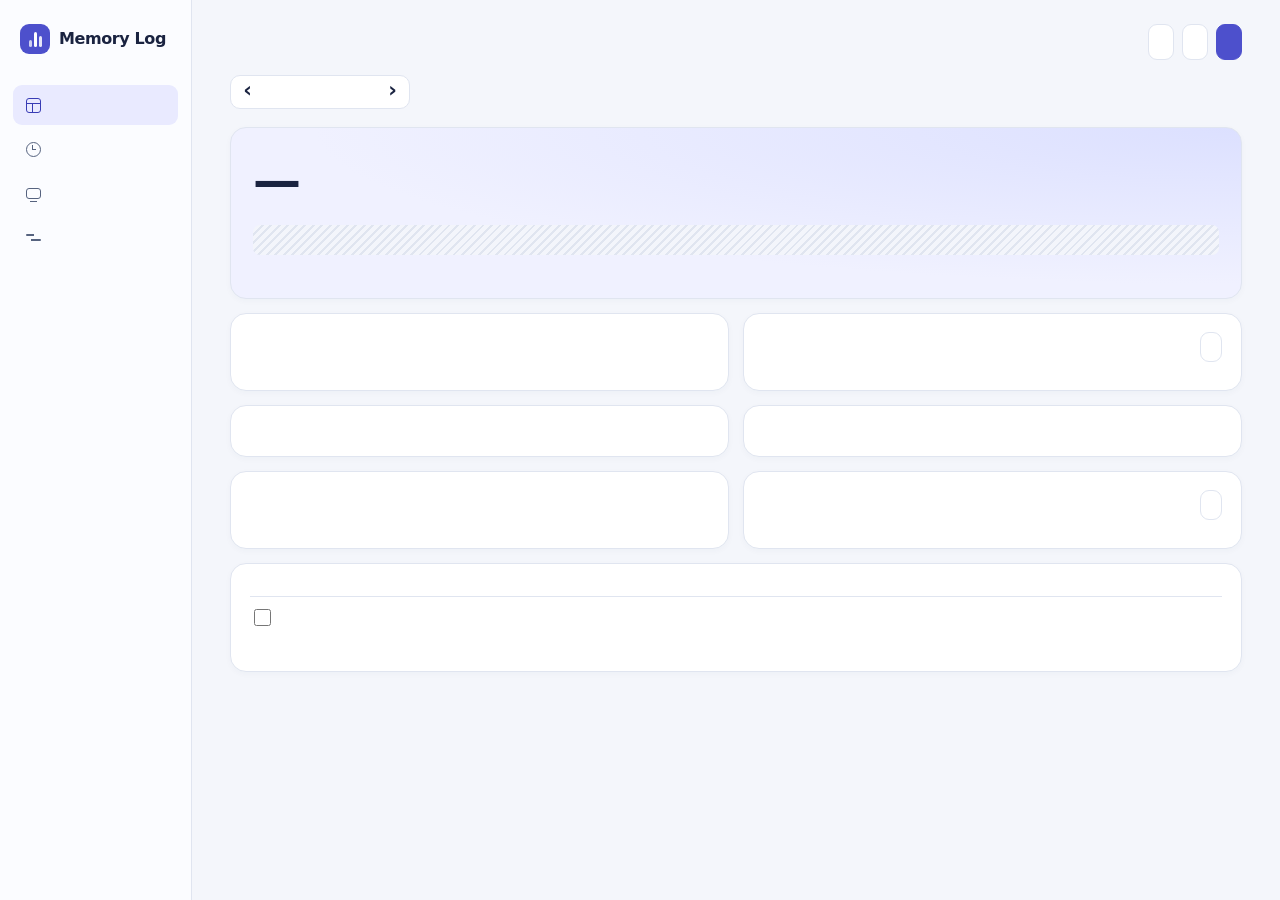
==== ui/index.html @ d72dd3ad "Add recording controls, category rules and weekly comparison" ====
<!doctype html>
<html lang="ru">
<head>
  <meta charset="utf-8">
  <meta name="viewport" content="width=device-width, initial-scale=1">
  <title>Memory Log</title>
  <script src="theme.js"></script>
  <link rel="stylesheet" href="style.css">
</head>
<body>
  <div class="app-shell">
    <aside class="sidebar">
      <div class="brand"><span class="brand-mark" aria-hidden="true"><i></i><i></i><i></i></span>Memory Log</div>
      <nav class="views" data-i18n-label="view.label">
        <button type="button" data-view="day" aria-controls="dayView" aria-current="page">
          <span class="nav-icon icon-day" aria-hidden="true"></span><span data-i18n="view.day"></span>
        </button>
        <button type="button" data-view="history" aria-controls="historyView">
          <span class="nav-icon icon-history" aria-hidden="true"></span><span data-i18n="view.history"></span>
        </button>
        <button type="button" data-view="system" aria-controls="systemView">
          <span class="nav-icon icon-system" aria-hidden="true"></span><span data-i18n="view.system"></span>
        </button>
        <button type="button" data-view="settings" aria-controls="settingsView">
          <span class="nav-icon icon-settings" aria-hidden="true"></span><span data-i18n="view.settings"></span>
        </button>
      </nav>
    </aside>

    <main>
      <header class="page-header">
        <h1 id="pageTitle" tabindex="-1" data-i18n="view.day"></h1>
        <div class="actions">
          <span id="status" class="status" role="status"></span>
          <button id="themeToggle" type="button" data-i18n="theme.toggle"></button>
          <button id="pause" data-i18n="btn.pause"></button>
          <button id="mark" class="primary" data-i18n="btn.mark"></button>
        </div>
      </header>
      <div id="dateNav" class="date-nav">
        <button id="prev" type="button" data-i18n-label="nav.prev">‹</button>
        <button id="date" class="date-picker" type="button" aria-haspopup="dialog" data-i18n-title="calendar.title" data-i18n="nav.today"></button>
        <button id="next" type="button" data-i18n-label="nav.next">›</button>
      </div>
      <div id="errorBox" class="error" role="alert" hidden></div>

      <div id="dayView" class="view" aria-labelledby="pageTitle">
        <section class="hero" aria-labelledby="dayTrackTitle">
          <h2 id="dayTrackTitle" data-i18n="track.title"></h2>
          <div class="activity-total">
            <div class="big" id="total">—</div>
            <div class="muted" data-i18n="hero.caption"></div>
          </div>
          <div class="muted" id="rhythm"></div>
          <div id="dayTrack" class="day-track" role="group" aria-labelledby="dayTrackTitle">
            <div id="trackSegments" class="track-segments"></div>
            <div id="trackBookmarks" class="track-bookmarks"></div>
          </div>
          <div id="trackHours" class="track-hours" aria-hidden="true"></div>
          <div id="trackLegend" class="track-legend"></div>
          <div id="trackSelection" class="range-filter track-selection" hidden>
            <span id="trackSelectionLabel"></span>
            <button id="openTrackWindow" type="button" data-i18n="search.open_window"></button>
          </div>
        </section>

        <div class="overview-grid">
          <section>
            <h2 data-i18n="sec.activity"></h2>
            <div id="categories" class="bars"></div>
          </section>
          <section>
            <div class="card-heading">
              <h2 data-i18n="sec.week"></h2>
              <button id="openComparison" class="small" type="button" data-i18n="compare.open"></button>
            </div>
            <div id="week"></div>
          </section>
          <section>
            <h2 data-i18n="sec.apps"></h2>
            <div id="apps" class="bars"></div>
          </section>
          <section>
            <h2 data-i18n="sec.focus"></h2>
            <div id="focus"></div>
          </section>
          <section>
            <h2 data-i18n="sec.sites"></h2>
            <div id="sites" class="bars"></div>
            <div class="muted small-text" data-i18n="sites.note"></div>
          </section>
          <section>
            <div class="card-heading">
              <h2 data-i18n="sec.goals"></h2>
              <button id="addGoal" class="small" data-i18n="goal.add"></button>
            </div>
            <div id="goals"></div>
          </section>
        </div>
        <section>
          <h2 id="comparisonTitle" tabindex="-1" data-i18n="compare.title"></h2>
          <form id="workHours" class="setting-row compare-hours">
            <label><input id="workOnly" type="checkbox"> <span data-i18n="compare.work_only"></span></label>
            <div id="workTimes" class="setting-actions" hidden>
              <input id="workStart" type="time" value="09:00" data-i18n-label="compare.work_start" required>
              <input id="workEnd" type="time" value="18:00" data-i18n-label="compare.work_end" required>
              <button type="submit" data-i18n="common.save"></button>
            </div>
          </form>
          <p class="muted small-text" data-i18n="compare.note"></p>
          <div id="comparison"></div>
        </section>
      </div>

      <div id="historyView" class="view" aria-labelledby="pageTitle" hidden>
        <section class="history-panel">
          <div class="history-header">
            <div class="tabs" role="group" data-i18n-label="hist.title">
              <button class="tab active" data-tab="windows" aria-pressed="true" data-i18n="hist.tab.windows"></button>
              <button class="tab" data-tab="clips" aria-pressed="false" data-i18n="hist.tab.clips"></button>
              <button class="tab" data-tab="bookmarks" aria-pressed="false" data-i18n="sec.bookmarks"></button>
              <button class="tab" data-tab="downloads" aria-pressed="false" data-i18n="sec.downloads"></button>
              <button class="tab" data-tab="all" aria-pressed="false" data-i18n="hist.tab.all"></button>
            </div>
            <button id="export" class="small" data-i18n="tools.export"></button>
          </div>
          <div id="exportMsg" class="muted" role="status"></div>
          <div id="historyFilter">
            <div id="historyRange" class="range-filter" hidden>
              <span id="rangeLabel"></span>
              <button id="clearRange" type="button" data-i18n="track.clear"></button>
            </div>
            <div class="history-controls">
              <input id="q" type="search" autocomplete="off" data-i18n-label="hist.search">
              <select id="windowOrder" data-i18n-label="hist.view" hidden>
                <option value="grouped" data-i18n="hist.view.grouped"></option>
                <option value="time" data-i18n="hist.view.time"></option>
              </select>
            </div>
            <div class="note-row">
              <div id="tabNote" class="muted small-text"></div>
              <button id="clearClips" class="small" data-i18n="hist.clear" hidden></button>
            </div>
            <div id="list" class="timeline"></div>
          </div>
          <div id="bookmarks" class="timeline" hidden></div>
          <div id="downloads" class="timeline" hidden></div>
        </section>
      </div>

      <div id="systemView" class="view" aria-labelledby="pageTitle" hidden>
        <div class="system-grid">
          <section>
            <h2 data-i18n="sec.load"></h2>
            <div id="load" class="cards"></div>
          </section>
          <section>
            <h2 data-i18n="sec.health"></h2>
            <div id="health"></div>
          </section>
          <section class="wide">
            <h2 data-i18n="sec.net"></h2>
            <div id="net" class="cards"></div>
            <div id="hours" class="chart"></div>
            <div class="muted small-text" data-i18n="net.note"></div>
          </section>
          <section class="wide">
            <h2 data-i18n="sec.procs"></h2>
            <div id="procs"></div>
          </section>
        </div>
      </div>

      <div id="settingsView" class="view" aria-labelledby="pageTitle" hidden>
        <div id="toolMsg" class="settings-feedback muted" role="status"></div>
        <section class="settings-card" aria-labelledby="generalTitle">
          <h2 id="generalTitle" data-i18n="settings.general"></h2>
          <div class="setting-row">
            <label for="lang" data-i18n="lang.label"></label>
            <select id="lang"></select>
          </div>
          <div class="setting-row">
            <label for="themeMode" data-i18n="theme.toggle"></label>
            <select id="themeMode">
              <option value="system" data-i18n="theme.system"></option>
              <option value="light" data-i18n="theme.light"></option>
              <option value="dark" data-i18n="theme.dark"></option>
            </select>
          </div>
          <label class="setting-row">
            <span data-i18n="tools.autostart"></span>
            <input id="autostart" type="checkbox">
          </label>
        </section>
        <section class="settings-card" aria-labelledby="recordingTitle">
          <h2 id="recordingTitle" data-i18n="settings.recording"></h2>
          <form id="idleSettings" class="setting-row">
            <label for="idleMinutes" data-i18n="idle.label"></label>
            <div class="setting-actions">
              <input id="idleMinutes" type="number" min="1" max="60" step="1" required disabled>
              <button id="saveIdle" type="submit" disabled data-i18n="common.save"></button>
            </div>
          </form>
          <form id="recordingSettings">
            <fieldset id="recordingFields" disabled>
              <label class="setting-row">
                <span data-i18n="record.clipboard"></span>
                <input id="recordClipboard" type="checkbox">
              </label>
              <div class="setting-row">
                <label for="retentionDays" data-i18n="record.retention"></label>
                <input id="retentionDays" type="number" min="0" max="3650" required>
              </div>
              <div class="recording-exclusions">
                <label for="excludedApps" data-i18n="record.excluded"></label>
                <textarea id="excludedApps" rows="3" maxlength="4096" aria-describedby="excludedHint"></textarea>
                <div id="excludedHint" class="muted small-text" data-i18n="record.excluded_hint"></div>
              </div>
              <button type="submit" data-i18n="common.save"></button>
            </fieldset>
          </form>
        </section>
        <section class="settings-card" aria-labelledby="dataTitle">
          <h2 id="dataTitle" data-i18n="settings.data"></h2>
          <button id="forget" class="danger" data-i18n="tools.forget"></button>
          <form id="deletePeriod" class="setting-row delete-period">
            <label><span data-i18n="record.from"></span><input id="deleteFrom" type="date" required></label>
            <label><span data-i18n="record.through"></span><input id="deleteThrough" type="date" required></label>
            <button type="submit" class="danger" data-i18n="record.delete"></button>
          </form>
        </section>
        <section class="settings-card" aria-labelledby="categoryRulesTitle">
          <h2 id="categoryRulesTitle" data-i18n="category.rules"></h2>
          <div id="categoryRules"></div>
        </section>
      </div>
    </main>
  </div>

  <dialog id="calendarDlg" aria-labelledby="calendarTitle">
    <div class="card-heading">
      <h3 id="calendarTitle" data-i18n="calendar.title"></h3>
      <form method="dialog"><button type="submit" class="small" data-i18n="common.cancel"></button></form>
    </div>
    <div class="calendar-nav">
      <button id="calendarPrev" type="button" data-i18n-label="calendar.prev">‹</button>
      <strong id="calendarMonth" aria-live="polite"></strong>
      <button id="calendarNext" type="button" data-i18n-label="calendar.next">›</button>
    </div>
    <div id="calendarDays" class="calendar-days"></div>
    <p class="muted small-text" data-i18n="calendar.legend"></p>
  </dialog>

  <dialog id="categoryDlg" aria-labelledby="categoryTitle">
    <form method="dialog">
      <h3 id="categoryTitle" data-i18n="category.edit"></h3>
      <p id="categoryTarget" class="muted"></p>
      <label for="categoryValue" data-i18n="category.label"></label>
      <select id="categoryValue"></select>
      <label for="categoryScope" data-i18n="category.scope"></label>
      <select id="categoryScope">
        <option value="visit" data-i18n="category.visit"></option>
        <option value="window" data-i18n="category.window"></option>
        <option value="app" data-i18n="category.app"></option>
      </select>
      <div class="row">
        <button value="cancel" data-i18n="common.cancel"></button>
        <button value="ok" class="primary" data-i18n="common.save"></button>
      </div>
    </form>
  </dialog>

  <dialog id="noteDlg">
    <form method="dialog">
      <h3 data-i18n="note.title"></h3>
      <input id="noteText" type="text" data-i18n-placeholder="note.ph" autocomplete="off">
      <div class="row">
        <button value="cancel" data-i18n="common.cancel"></button>
        <button value="ok" class="primary" data-i18n="common.save"></button>
      </div>
    </form>
  </dialog>

  <dialog id="goalDlg">
    <form method="dialog">
      <h3 data-i18n="goaldlg.title"></h3>
      <select id="goalCat"></select>
      <input id="goalMin" type="number" min="0" step="5" data-i18n-placeholder="goaldlg.ph">
      <div class="row">
        <button value="cancel" data-i18n="common.cancel"></button>
        <button value="ok" class="primary" data-i18n="common.save"></button>
      </div>
    </form>
  </dialog>

  <script src="i18n.js"></script>
  <script src="controls.js"></script>
  <script src="app.js"></script>
</body>
</html>
---- ui/style.css ----
:root {
  color-scheme: light dark;
  --bg: light-dark(#f4f6fb, #111625);
  --sidebar: light-dark(#fbfcff, #161c2b);
  --card: light-dark(#fff, #1a2234);
  --surface: light-dark(#f3f5fb, #202a40);
  --text: light-dark(#1a2340, #eff2fb);
  --muted: light-dark(#56637f, #a7b3ce);
  --accent: light-dark(#4d50cc, #6669e4);
  --accent-text: light-dark(#383cb5, #c1c4ff);
  --accent-soft: light-dark(#e9eaff, #2e335d);
  --hero: light-dark(#f0f1ff, #232c4b);
  --hero-glow: light-dark(#dce0ff, #333e76);
  --line: light-dark(#e0e5f0, #303c56);
  --good: light-dark(#1d7e59, #76d9a9);
  --idle: light-dark(#945b16, #edbc72);
  --warn: light-dark(#b3384b, #ff9aa7);
  --shadow: 0 2px 6px light-dark(#24345e08, transparent);
}
:root[data-theme="light"] { color-scheme: light; }
:root[data-theme="dark"] { color-scheme: dark; }
* { box-sizing: border-box; }
[hidden] { display: none !important; }
body { margin: 0; background: var(--bg); color: var(--text); font: 14px/1.5 "Segoe UI Variable Text", "Segoe UI", system-ui, sans-serif; }
button, input, select { font: inherit; color: inherit; }
button, input:not([type="checkbox"]), select {
  border: 1px solid var(--line);
  background: var(--card);
  border-radius: 9px;
}
button { cursor: pointer; min-height: 36px; padding: 6px 12px; font-weight: 600; }
button:hover:not(:disabled) { border-color: var(--accent); }
button:disabled { opacity: .42; cursor: default; }
:focus-visible { outline: 2px solid var(--accent); outline-offset: 3px; }
button.small { min-height: 30px; padding: 4px 10px; font-size: 12px; }
button.primary { background: var(--accent); border-color: var(--accent); color: #fff; }
button.primary:hover:not(:disabled) { filter: brightness(1.09); }
button.danger { color: var(--warn); }
button.danger:hover:not(:disabled) { border-color: var(--warn); }
input:not([type="checkbox"]), select { min-height: 38px; padding: 7px 11px; }
input[type="checkbox"] { accent-color: var(--accent); inline-size: 17px; block-size: 17px; }
h1, h2, h3 { font-family: "Segoe UI Variable Display", "Segoe UI", system-ui, sans-serif; }
h1 { margin: 0; font-size: 31px; font-weight: 700; line-height: 1.15; letter-spacing: -.035em; }
h2 { margin: 0 0 14px; font-size: 16px; line-height: 1.3; letter-spacing: -.01em; }
h3 { margin: 0 0 10px; font-size: 16px; }
.muted { color: var(--muted); }
.small-text { font-size: 12px; }

.app-shell { display: grid; grid-template-columns: 192px minmax(0, 1fr); min-height: 100vh; }
.sidebar {
  position: sticky;
  top: 0;
  align-self: start;
  height: 100vh;
  padding: 24px 13px;
  border-inline-end: 1px solid var(--line);
  background: var(--sidebar);
}
.brand {
  display: flex;
  align-items: center;
  gap: 9px;
  padding-inline: 7px;
  font-size: 16px;
  font-weight: 750;
  letter-spacing: -.025em;
}
.brand-mark {
  display: flex;
  align-items: end;
  justify-content: center;
  gap: 2px;
  width: 30px;
  height: 30px;
  padding: 7px 5px;
  border-radius: 9px;
  background: var(--accent);
}
.brand-mark i { width: 3px; border-radius: 2px; background: #fff; }
.brand-mark i:nth-child(1) { height: 7px; opacity: .72; }
.brand-mark i:nth-child(2) { height: 15px; }
.brand-mark i:nth-child(3) { height: 11px; opacity: .86; }
.views { display: grid; gap: 4px; margin-top: 31px; }
.views button {
  background: transparent;
  border: 1px solid transparent;
  color: var(--muted);
  display: flex;
  align-items: center;
  gap: 10px;
  min-height: 40px;
  text-align: start;
}
.views button:hover:not(:disabled) { background: var(--surface); border-color: transparent; color: var(--text); }
.views button[aria-current="page"], .views button[aria-current="page"]:hover {
  background: var(--accent-soft);
  color: var(--accent-text);
}
.nav-icon { position: relative; flex: none; display: inline-block; width: 15px; height: 15px; }
.icon-day { border: 1.5px solid currentColor; border-radius: 3px; }
.icon-day::before, .icon-day::after { content: ""; position: absolute; background: currentColor; }
.icon-day::before { inset: 4px 0 auto; height: 1px; }
.icon-day::after { inset: 4px auto 0 5px; width: 1px; }
.icon-history { border: 1.5px solid currentColor; border-radius: 50%; }
.icon-history::after {
  content: "";
  position: absolute;
  inset: 2px auto auto 5px;
  width: 3px;
  height: 4px;
  border: solid currentColor;
  border-width: 0 0 1px 1px;
}
.icon-system { border: 1.5px solid currentColor; border-radius: 3px; height: 11px; align-self: center; }
.icon-system::after { content: ""; position: absolute; inset: auto 3px -4px; height: 1px; background: currentColor; }
.icon-settings::before, .icon-settings::after {
  content: "";
  position: absolute;
  inset-inline: 0;
  height: 2px;
  border-radius: 2px;
  background: currentColor;
}
.icon-settings::before { top: 4px; border-inline-end: 7px solid var(--sidebar); }
.icon-settings::after { bottom: 4px; border-inline-start: 5px solid var(--sidebar); }
.views button:hover .icon-settings::before, .views button:hover .icon-settings::after { border-color: var(--surface); }
.views button[aria-current="page"] .icon-settings::before,
.views button[aria-current="page"] .icon-settings::after { border-color: var(--accent-soft); }

main { width: min(100%, 1240px); margin-inline: auto; padding: 24px clamp(16px, 3vw, 38px) 32px; min-width: 0; }
.page-header { display: flex; justify-content: space-between; align-items: center; flex-wrap: wrap; gap: 12px; }
.actions { display: flex; align-items: center; flex-wrap: wrap; gap: 8px; }
.status {
  display: inline-flex;
  align-items: center;
  gap: 5px;
  color: var(--muted);
  margin-inline-end: 4px;
  font-size: 12px;
}
.status::before { content: ""; background: currentColor; inline-size: 6px; block-size: 6px; border-radius: 50%; }
.status:empty { display: none; }
.status.ok { color: var(--good); }
.status.inactive { color: var(--idle); }
.status.bad { color: var(--warn); }
.date-nav {
  display: inline-flex;
  align-items: center;
  min-height: 34px;
  margin-top: 15px;
  border: 1px solid var(--line);
  border-radius: 10px;
  background: var(--card);
  font-size: 13px;
  font-weight: 650;
  text-align: center;
}
.date-nav button { min-height: 31px; min-width: 33px; padding: 0 5px 3px; border-color: transparent; background: transparent; font-size: 21px; line-height: 1; }
.date-nav button:hover:not(:disabled) { border-color: transparent; background: var(--surface); }
.date-nav .date-picker { min-width: 112px; padding: 3px 8px; font-size: 13px; }
.error { margin-top: 15px; padding: 10px 14px; border: 1px solid currentColor; border-radius: 10px; color: var(--warn); overflow-wrap: anywhere; }

.view { display: grid; gap: 14px; margin-top: 18px; }
section {
  min-width: 0;
  padding: 18px 19px;
  border: 1px solid var(--line);
  border-radius: 16px;
  background: var(--card);
  box-shadow: var(--shadow);
}
.overview-grid, .system-grid { display: grid; grid-template-columns: repeat(2, minmax(0, 1fr)); gap: 14px; }
.wide { grid-column: 1 / -1; }
.card-heading { display: flex; align-items: center; justify-content: space-between; flex-wrap: wrap; gap: 8px; margin-bottom: 10px; }
.card-heading h2 { margin: 0; }
.hero {
  background: radial-gradient(ellipse at top right, var(--hero-glow), transparent 65%), var(--hero);
  display: grid;
  padding: 20px 22px 17px;
}
.hero h2 { margin-bottom: 6px; }
.activity-total { display: flex; align-items: baseline; flex-wrap: wrap; column-gap: 9px; }
.activity-total .big { font-size: clamp(30px, 4.8vw, 48px); font-weight: 730; line-height: 1.1; letter-spacing: -.055em; }
.activity-total .muted { font-size: 13px; }
#rhythm { margin-top: 6px; font-size: 12px; }
#rhythm:empty { display: none; }

.day-track { margin-top: 8px; display: flex; flex-direction: column-reverse; }
.track-segments, .track-bookmarks, .track-hours { position: relative; }
.track-segments {
  height: 30px;
  border-radius: 7px;
  background: repeating-linear-gradient(135deg, var(--line) 0 2px, var(--surface) 2px 6px);
}
.track-bookmarks { height: 19px; }
.track-bookmarks:empty { height: 10px; }
.track-bookmark, .track-segment { position: absolute; border: 0; padding: 0; min-height: 0; }
.track-bookmark {
  top: 0;
  width: 13px;
  height: 20px;
  background: transparent;
  color: var(--text);
  transform: translateX(-50%);
}
.track-bookmark::before {
  content: "";
  display: block;
  margin-inline: auto;
  width: 7px;
  height: 7px;
  background: currentColor;
  transform: rotate(45deg);
}
.track-segment { top: 0; height: 100%; min-inline-size: 2px; border-radius: 3px; background: var(--category); }
.track-segment:hover, .track-segment:focus-visible, .track-segment[aria-pressed="true"] { z-index: 1; outline: 2px solid var(--text); outline-offset: 2px; }
.track-segments.has-hit .track-segment[aria-pressed="true"]:not(:hover):not(:focus-visible) { outline: 0; }
.track-segments.has-hit::after {
  content: "";
  position: absolute;
  inset-block: -3px;
  inset-inline-start: var(--hit-start);
  inline-size: var(--hit-width);
  min-inline-size: 2px;
  border: 2px solid var(--text);
  border-radius: 3px;
  pointer-events: none;
  z-index: 1;
}
.track-bookmark:focus-visible, .track-bookmark:hover { color: var(--accent-text); z-index: 1; }
.track-hours { height: 21px; margin-top: 5px; color: var(--muted); font-size: 11px; font-variant-numeric: tabular-nums; }
.track-hours span { position: absolute; transform: translateX(-50%); }
.track-hours [data-edge="start"] { transform: none; }
.track-hours [data-edge="end"] { transform: translateX(-100%); }
.track-legend { display: flex; flex-wrap: wrap; gap: 5px 13px; color: var(--muted); font-size: 12px; }
.legend-item { display: inline-flex; align-items: center; gap: 5px; }
.legend-item::before {
  content: "";
  width: 9px;
  height: 9px;
  border-radius: 2px;
  background: var(--category, repeating-linear-gradient(135deg, var(--line) 0 2px, var(--surface) 2px 4px));
}
.legend-bookmark::before { background: var(--text); transform: scale(.8) rotate(45deg); }
[data-category="work"] { --category: #6574e1; }
[data-category="communication"] { --category: #1b9c91; }
[data-category="social"] { --category: #b45fac; }
[data-category="entertainment"] { --category: #c77227; }
[data-category="shopping"] { --category: #be5b77; }
[data-category="study"] { --category: #6a9b44; }
[data-category="games"] { --category: #885bd3; }
[data-category="other"] { --category: #758098; }

.bar { display: grid; grid-template-columns: minmax(0, 2fr) minmax(28px, 2fr) minmax(56px, auto); align-items: center; gap: 8px; margin: 8px 0; font-size: 13px; }
.bar > :last-child { text-align: end; font-variant-numeric: tabular-nums; }
.track { background: var(--surface); border-radius: 6px; height: 6px; overflow: hidden; }
.fill { background: var(--category, var(--accent)); height: 100%; border-radius: inherit; }
.fill.over { background: var(--warn); }
.week-chart { display: grid; grid-template-columns: repeat(7, minmax(0, 1fr)); gap: clamp(2px, .6vw, 8px); }
.week-chart .week-day {
  min-width: 0;
  padding: 5px 2px 3px;
  display: grid;
  justify-items: center;
  gap: 5px;
  border-color: transparent;
  background: transparent;
  color: var(--muted);
  font-size: 11px;
}
.week-chart .week-day:hover, .week-chart .week-day[aria-current="date"] { background: var(--accent-soft); color: var(--accent-text); }
.week-track {
  position: relative;
  align-self: end;
  width: min(64%, 25px);
  height: 71px;
  border-radius: 5px;
  background: var(--surface);
}
.week-fill { position: absolute; inset: auto 0 0; border-radius: inherit; background: var(--category, var(--accent)); }
.week-label { white-space: nowrap; }

.item { padding: 9px 0; border-top: 1px solid var(--line); overflow-wrap: anywhere; }
.item:first-child { border-top: 0; }
.cards { display: grid; grid-template-columns: repeat(auto-fit, minmax(min(100%, 142px), 1fr)); gap: 9px; }
.card { background: var(--surface); border: 1px solid var(--line); border-radius: 11px; padding: 10px 12px; }
.card .v { font-size: 23px; font-weight: 650; margin-block: 2px; }
.card .muted { font-size: 12px; }
.chart { display: flex; align-items: flex-end; gap: 3px; height: 80px; margin-top: 14px; }
.chart:empty { display: none; }
.col { flex: 1; background: var(--accent); border-radius: 3px 3px 0 0; min-height: 2px; opacity: .85; }

.history-header { display: flex; justify-content: space-between; align-items: center; flex-wrap: wrap; gap: 8px; padding-bottom: 12px; border-bottom: 1px solid var(--line); }
.tabs { display: flex; flex-wrap: wrap; gap: 3px; }
.tab { min-height: 31px; padding: 4px 9px; border-color: transparent; color: var(--muted); font-size: 13px; }
.tab.active { background: var(--accent-soft); color: var(--accent-text); }
#export { white-space: nowrap; }
#historyFilter { margin-top: 12px; }
.history-controls { display: flex; flex-wrap: wrap; align-items: center; gap: 8px; }
#q { flex: 1 1 220px; min-width: 0; max-width: 460px; }
#exportMsg, .settings-feedback { padding: 9px 0; overflow-wrap: anywhere; }
#exportMsg:empty, .settings-feedback:empty { display: none; }
#bookmarks, #downloads { margin-top: 10px; }
.range-filter { display: flex; align-items: center; flex-wrap: wrap; gap: 8px 12px; margin-bottom: 9px; }
.range-filter span { border-radius: 7px; background: var(--accent-soft); color: var(--accent-text); padding: 5px 9px; }
.range-filter button { min-height: 30px; padding: 4px 8px; font-size: 12px; }
.timeline { max-height: max(270px, calc(100vh - 300px)); overflow: auto; }
.hist { display: grid; grid-template-columns: minmax(104px, max-content) minmax(0, 1fr) auto; gap: 10px; align-items: baseline; padding-inline: 8px; }
.hist.selected { background: var(--accent-soft); border-radius: 7px; }
.hist[data-category] { border-inline-start: 3px solid var(--category); }
.hour-mark { padding: 8px; border-bottom: 1px solid var(--line); color: var(--muted); font-size: 12px; font-weight: 650; }
.break-row { padding: 5px 8px; background: var(--surface); color: var(--muted); font-size: 12px; }
.history-block summary { cursor: pointer; }
.history-block:not(:first-child) > summary { border-top: 1px solid var(--line); }
.history-block summary:hover { background: var(--surface); }
.history-block summary .tl-name::after {
  content: "";
  display: inline-block;
  margin-inline-start: .55em;
  width: .45em;
  height: .45em;
  border: solid currentColor;
  border-width: 0 1px 1px 0;
  transform: translateY(-.15em) rotate(45deg);
}
.history-block[open] summary .tl-name::after { transform: translateY(.02em) rotate(225deg); }
.block-titles { padding: 0 8px 8px 20px; color: var(--muted); font-size: 13px; overflow-wrap: anywhere; }
.detail { padding-block: 2px; }
.visit-totals { display: flex; align-items: baseline; justify-content: end; gap: 7px; white-space: nowrap; }
.visit-count { padding: 1px 5px; border-radius: 4px; background: var(--surface); color: var(--muted); font-size: 12px; }
.visit-list { list-style: none; margin: 0 8px 8px 20px; padding: 0 10px; border-inline-start: 1px solid var(--line); }
.visit { display: flex; align-items: baseline; justify-content: space-between; gap: 8px; padding-block: 3px; color: var(--muted); font-size: 12px; font-variant-numeric: tabular-nums; }
.visit-actions { display: flex; flex-wrap: wrap; justify-content: end; align-items: center; gap: 4px 8px; }
.track-selection { margin: 10px 0 0; }
.tl-time { color: var(--muted); font-variant-numeric: tabular-nums; overflow-wrap: anywhere; }
.hist .tl-name { white-space: pre-wrap; overflow-wrap: anywhere; }
.note-row { display: flex; justify-content: space-between; align-items: center; gap: 10px; margin: 8px 0; }
.btns { display: inline-flex; flex-wrap: wrap; gap: 4px; }

#settingsView { max-width: 690px; }
.setting-row { display: flex; align-items: center; justify-content: space-between; flex-wrap: wrap; gap: 8px; padding-block: 9px; border-top: 1px solid var(--line); }
.setting-actions { display: flex; align-items: center; gap: 6px; }
#idleMinutes { width: 70px; }
#retentionDays { width: 86px; }
fieldset { margin: 0; padding: 0; border: 0; min-width: 0; }
textarea { display: block; width: 100%; resize: vertical; color: inherit; font: inherit; background: var(--card); border: 1px solid var(--line); border-radius: 9px; padding: 8px 10px; }
.recording-exclusions { display: grid; gap: 5px; margin-bottom: 12px; }
.delete-period { margin-top: 12px; justify-content: start; align-items: end; }
.delete-period label { display: grid; gap: 4px; }
.compare-hours { justify-content: start; gap: 8px 16px; }
.compare-time { font-variant-numeric: tabular-nums; text-align: end; white-space: nowrap; }
.compare-delta { color: var(--muted); }
.compare-table { width: 100%; border-collapse: collapse; margin-bottom: 12px; font-size: 13px; }
.compare-table th, .compare-table td { padding: 6px 5px; border-bottom: 1px solid var(--line); }
.compare-table th { text-align: start; overflow-wrap: anywhere; }
.compare-table thead th:not(:first-child) { text-align: end; }
.comparison-dates { display: flex; flex-wrap: wrap; gap: 5px 16px; margin-bottom: 10px; }
.calendar-nav { display: flex; align-items: center; justify-content: space-between; margin: 12px 0 8px; }
.calendar-days { display: grid; grid-template-columns: repeat(7, minmax(0, 1fr)); gap: 4px; text-align: center; }
.calendar-days button { position: relative; padding: 4px 1px 9px; }
.calendar-days button[data-recorded]::after {
  content: ""; position: absolute; bottom: 4px; left: calc(50% - 2px); width: 4px; height: 4px; border-radius: 50%; background: var(--accent);
}
.calendar-days button[aria-pressed="true"] { background: var(--accent-soft); color: var(--accent-text); border-color: var(--accent); }
.calendar-days .weekday { color: var(--muted); font-size: 12px; }
#categoryTarget { overflow-wrap: anywhere; }
dialog { border: 1px solid var(--line); border-radius: 14px; background: var(--card); color: var(--text); width: min(420px, 90vw); padding: 18px; }
dialog::backdrop { background: #11162570; }
dialog input, dialog select { display: block; width: 100%; margin-block: 6px; }
.row { display: flex; justify-content: flex-end; gap: 8px; margin-top: 10px; }

@media (max-width: 820px) {
  .app-shell { grid-template-columns: 156px minmax(0, 1fr); }
  .sidebar { padding-inline: 8px; }
}
@media (max-width: 690px) {
  .app-shell { display: block; }
  .sidebar {
    z-index: 2;
    height: auto;
    padding: 9px 12px 8px;
    border-inline-end: 0;
    border-bottom: 1px solid var(--line);
  }
  .brand { padding-inline: 0; }
  .brand-mark { width: 25px; height: 25px; padding-bottom: 5px; border-radius: 7px; }
  .views { grid-template-columns: repeat(4, minmax(0, 1fr)); gap: 2px; margin-top: 7px; }
  .views button { justify-content: center; min-height: 34px; gap: 4px; padding: 5px 3px; text-align: center; font-size: 13px; }
  main { padding-top: 17px; }
  .page-header { column-gap: 8px; }
  h1 { font-size: 25px; }
}
@media (max-width: 540px) {
  .overview-grid, .system-grid { grid-template-columns: minmax(0, 1fr); gap: 10px; }
  .view { gap: 10px; }
  .actions { gap: 5px; }
  section { padding: 14px; }
  .hero { padding: 16px; }
  .hist { grid-template-columns: minmax(0, 1fr) auto; row-gap: 3px; }
  .hist .tl-time { grid-column: 1 / -1; font-size: 12px; }
}
@media (max-width: 430px) {
  .views .nav-icon { display: none; }
}
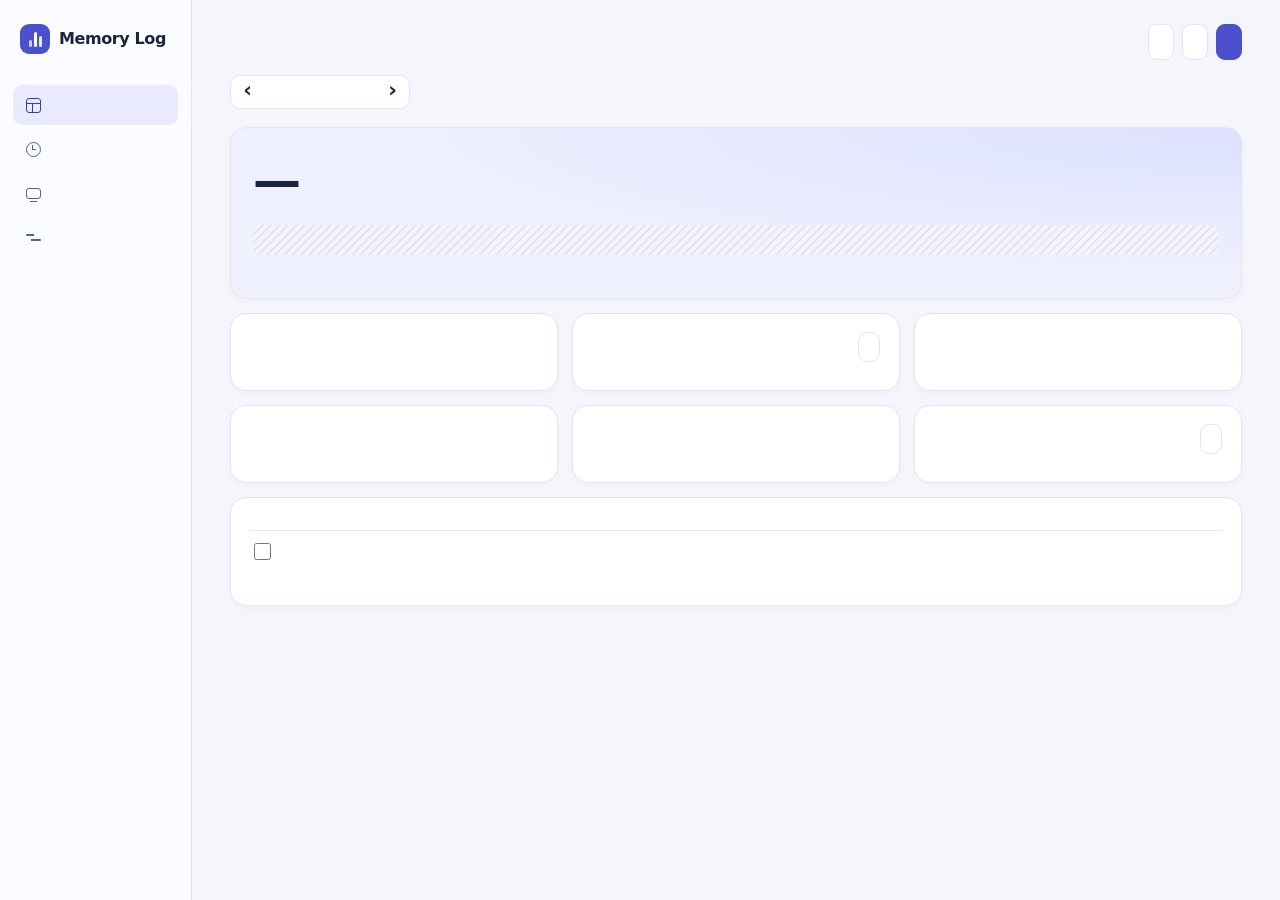
==== commit 07eedf17: "Add Windows system tools, heatmap, break reminder, and UI improvements" ====
--- a/ui/index.html
+++ b/ui/index.html
@@ -32,24 +32,38 @@
         <h1 id="pageTitle" tabindex="-1" data-i18n="view.day"></h1>
         <div class="actions">
           <span id="status" class="status" role="status"></span>
+          <button id="syncIndicator" class="small" type="button" data-i18n="sync.indicator" hidden></button>
+          <button id="updateIndicator" class="small" type="button" data-i18n="update.indicator" hidden></button>
           <button id="themeToggle" type="button" data-i18n="theme.toggle"></button>
           <button id="pause" data-i18n="btn.pause"></button>
           <button id="mark" class="primary" data-i18n="btn.mark"></button>
         </div>
       </header>
-      <div id="dateNav" class="date-nav">
-        <button id="prev" type="button" data-i18n-label="nav.prev">‹</button>
-        <button id="date" class="date-picker" type="button" aria-haspopup="dialog" data-i18n-title="calendar.title" data-i18n="nav.today"></button>
-        <button id="next" type="button" data-i18n-label="nav.next">›</button>
+      <div class="nav-row">
+        <div id="dateNav" class="date-nav">
+          <button id="prev" type="button" data-i18n-label="nav.prev">‹</button>
+          <button id="date" class="date-picker" type="button" aria-haspopup="dialog" data-i18n-title="calendar.title" data-i18n="nav.today"></button>
+          <button id="next" type="button" data-i18n-label="nav.next">›</button>
+        </div>
+        <select id="deviceScope" class="device-scope" data-i18n-label="sync.filter" hidden></select>
       </div>
       <div id="errorBox" class="error" role="alert" hidden></div>
+      <div id="breakReminder" class="break-reminder" role="status" hidden>
+        <span id="breakReminderText"></span>
+        <button id="dismissBreak" class="small" type="button" data-i18n="break.dismiss"></button>
+      </div>
 
       <div id="dayView" class="view" aria-labelledby="pageTitle">
+        <section id="allDevicesOverview" hidden aria-labelledby="allDevicesTitle">
+          <h2 id="allDevicesTitle" data-i18n="sync.all"></h2>
+          <div id="allDevicesRows"></div>
+        </section>
         <section class="hero" aria-labelledby="dayTrackTitle">
           <h2 id="dayTrackTitle" data-i18n="track.title"></h2>
           <div class="activity-total">
             <div class="big" id="total">—</div>
             <div class="muted" data-i18n="hero.caption"></div>
+            <div class="day-delta muted" id="dayDelta"></div>
           </div>
           <div class="muted" id="rhythm"></div>
           <div id="dayTrack" class="day-track" role="group" aria-labelledby="dayTrackTitle">
@@ -150,13 +164,18 @@
 
       <div id="systemView" class="view" aria-labelledby="pageTitle" hidden>
         <div class="system-grid">
+          <section class="wide" aria-labelledby="sysSpecsTitle">
+            <div class="card-heading">
+              <h2 id="sysSpecsTitle" data-i18n="system.specs"></h2>
+              <span id="sysLiveClock" class="muted small-text"></span>
+            </div>
+            <div id="sysSpecs" class="cards"></div>
+            <div id="sysDisks" class="bars sys-disks"></div>
+          </section>
           <section>
             <h2 data-i18n="sec.load"></h2>
             <div id="load" class="cards"></div>
-          </section>
-          <section>
-            <h2 data-i18n="sec.health"></h2>
-            <div id="health"></div>
+            <div id="loadHours" class="chart"></div>
           </section>
           <section class="wide">
             <h2 data-i18n="sec.net"></h2>
@@ -167,6 +186,54 @@
           <section class="wide">
             <h2 data-i18n="sec.procs"></h2>
             <div id="procs"></div>
+          </section>
+          <section class="wide" aria-labelledby="liveProcsTitle">
+            <div class="card-heading">
+              <h2 id="liveProcsTitle" data-i18n="system.live_procs"></h2>
+              <div class="live-proc-controls">
+                <input id="procSearch" type="search" autocomplete="off" data-i18n-label="system.proc_search">
+                <select id="procSort" data-i18n-label="system.proc_sort">
+                  <option value="cpu" data-i18n="system.sort_cpu"></option>
+                  <option value="mem" data-i18n="system.sort_mem"></option>
+                </select>
+                <button id="procRefresh" class="small" type="button" data-i18n="system.refresh"></button>
+              </div>
+            </div>
+            <div id="liveProcMsg" class="muted small-text"></div>
+            <div id="liveProcs" class="live-procs"></div>
+          </section>
+          <section>
+            <h2 data-i18n="sec.health"></h2>
+            <div id="health"></div>
+          </section>
+          <section class="wide" aria-labelledby="junkTitle">
+            <div class="card-heading">
+              <h2 id="junkTitle" data-i18n="system.junk_title"></h2>
+              <div class="live-proc-controls">
+                <button id="scanJunk" class="small" type="button" data-i18n="system.junk_scan"></button>
+                <button id="cleanJunk" class="small danger" type="button" data-i18n="system.junk_clean" hidden></button>
+              </div>
+            </div>
+            <div id="junkMsg" class="muted small-text"></div>
+            <div id="junkList"></div>
+          </section>
+          <section aria-labelledby="startupTitle">
+            <div class="card-heading">
+              <h2 id="startupTitle" data-i18n="system.startup_title"></h2>
+              <button id="refreshStartup" class="small" type="button" data-i18n="system.refresh"></button>
+            </div>
+            <div id="startupMsg" class="muted small-text"></div>
+            <div id="startupList" class="live-procs"></div>
+          </section>
+          <section aria-labelledby="portsTitle">
+            <div class="card-heading">
+              <h2 id="portsTitle" data-i18n="system.ports_title"></h2>
+              <div class="live-proc-controls">
+                <input id="portSearch" type="search" autocomplete="off" data-i18n-label="system.port_search">
+                <button id="refreshPorts" class="small" type="button" data-i18n="system.refresh"></button>
+              </div>
+            </div>
+            <div id="portsList" class="live-procs"></div>
           </section>
         </div>
       </div>
@@ -191,6 +258,15 @@
             <span data-i18n="tools.autostart"></span>
             <input id="autostart" type="checkbox">
           </label>
+          <div class="setting-row">
+            <label for="breakMinutes" data-i18n="break.label"></label>
+            <select id="breakMinutes">
+              <option value="0" data-i18n="break.off"></option>
+              <option value="45" data-i18n="break.45"></option>
+              <option value="60" data-i18n="break.60"></option>
+              <option value="90" data-i18n="break.90"></option>
+            </select>
+          </div>
         </section>
         <section class="settings-card" aria-labelledby="recordingTitle">
           <h2 id="recordingTitle" data-i18n="settings.recording"></h2>
@@ -232,6 +308,38 @@
         <section class="settings-card" aria-labelledby="categoryRulesTitle">
           <h2 id="categoryRulesTitle" data-i18n="category.rules"></h2>
           <div id="categoryRules"></div>
+        </section>
+        <section class="settings-card" aria-labelledby="syncTitle">
+          <h2 id="syncTitle" tabindex="-1" data-i18n="sync.title"></h2>
+          <div id="syncStatus" class="muted" role="status"></div>
+          <progress id="syncProgress" class="sync-progress" aria-labelledby="syncTitle" hidden></progress>
+          <form id="syncSettings">
+            <fieldset id="syncFields" disabled>
+              <div class="setting-row">
+                <label for="syncDeviceName" data-i18n="sync.device_name"></label>
+                <input id="syncDeviceName" type="text" maxlength="64" required>
+              </div>
+              <div id="syncConnectFields">
+                <label class="setting-row">
+                  <span data-i18n="sync.history"></span><input id="syncHistory" type="checkbox">
+                </label>
+                <p class="muted small-text" data-i18n="sync.consent"></p>
+              </div>
+              <div class="sync-actions">
+                <button id="syncConnect" type="submit" class="primary" data-i18n="sync.connect"></button>
+                <button id="syncRename" type="submit" data-i18n="common.save" hidden></button>
+                <button id="syncNow" type="button" data-i18n="sync.now" hidden></button>
+                <button id="syncDisconnect" type="button" data-i18n="sync.disconnect" hidden></button>
+              </div>
+            </fieldset>
+          </form>
+          <div id="syncDevices" class="sync-devices"></div>
+        </section>
+        <section id="updateSettings" class="settings-card" aria-labelledby="updateTitle" hidden>
+          <h2 id="updateTitle" tabindex="-1" data-i18n="update.title"></h2>
+          <p id="updateStatus" class="muted" role="status"></p>
+          <button id="updateCheck" type="button" data-i18n="update.check"></button>
+          <button id="updateInstall" type="button" class="primary" data-i18n="update.install" hidden></button>
         </section>
       </div>
     </main>
@@ -295,6 +403,8 @@
 
   <script src="i18n.js"></script>
   <script src="controls.js"></script>
+  <script src="sync.js"></script>
+  <script src="updater.js"></script>
   <script src="app.js"></script>
 </body>
 </html>
--- a/ui/style.css
+++ b/ui/style.css
@@ -127,9 +127,12 @@
 .views button[aria-current="page"] .icon-settings::before,
 .views button[aria-current="page"] .icon-settings::after { border-color: var(--accent-soft); }
 
-main { width: min(100%, 1240px); margin-inline: auto; padding: 24px clamp(16px, 3vw, 38px) 32px; min-width: 0; }
+main { width: min(100%, 1540px); margin-inline: auto; padding: 24px clamp(16px, 3vw, 38px) 32px; min-width: 0; }
 .page-header { display: flex; justify-content: space-between; align-items: center; flex-wrap: wrap; gap: 12px; }
 .actions { display: flex; align-items: center; flex-wrap: wrap; gap: 8px; }
+.actions button { white-space: nowrap; }
+#syncIndicator { display: inline-flex; align-items: center; gap: 6px; }
+#syncIndicator::before { content: ""; inline-size: 6px; block-size: 6px; border-radius: 50%; background: var(--good); }
 .status {
   display: inline-flex;
   align-items: center;
@@ -143,11 +146,13 @@
 .status.ok { color: var(--good); }
 .status.inactive { color: var(--idle); }
 .status.bad { color: var(--warn); }
+.nav-row { display: flex; align-items: center; flex-wrap: wrap; gap: 8px; margin-top: 15px; }
+.nav-row:not(:has(> :not([hidden]))) { display: none; }
 .date-nav {
   display: inline-flex;
   align-items: center;
   min-height: 34px;
-  margin-top: 15px;
+
   border: 1px solid var(--line);
   border-radius: 10px;
   background: var(--card);
@@ -158,7 +163,48 @@
 .date-nav button { min-height: 31px; min-width: 33px; padding: 0 5px 3px; border-color: transparent; background: transparent; font-size: 21px; line-height: 1; }
 .date-nav button:hover:not(:disabled) { border-color: transparent; background: var(--surface); }
 .date-nav .date-picker { min-width: 112px; padding: 3px 8px; font-size: 13px; }
+.device-scope { min-height: 34px; padding: 5px 11px; max-width: min(100%, 260px); font-size: 13px; }
+.device-overview { display: grid; grid-template-columns: minmax(0, 1fr) auto; align-items: center; gap: 6px 12px; }
+.device-overview .muted { font-size: 12px; }
+.sync-actions { display: flex; flex-wrap: wrap; gap: 8px; }
+.sync-progress { display: block; width: 100%; height: 8px; margin: 8px 0 12px; accent-color: var(--accent); }
+.sys-disks { margin-top: 14px; }
+.live-proc-controls { display: flex; flex-wrap: wrap; align-items: center; gap: 8px; }
+.live-proc-controls input { min-height: 32px; padding: 4px 10px; width: 190px; }
+.live-proc-controls select { min-height: 32px; padding: 4px 10px; }
+.live-proc { display: grid; grid-template-columns: minmax(0, 1fr) auto auto; align-items: center; gap: 10px; }
+.live-proc-name { overflow-wrap: anywhere; }
+.live-proc-stats { font-variant-numeric: tabular-nums; white-space: nowrap; }
+#liveProcMsg:empty { display: none; }
+#liveProcMsg { margin-bottom: 8px; }
+#junkMsg:empty, #startupMsg:empty { display: none; }
+#junkMsg, #startupMsg { margin-bottom: 8px; }
+.junk-row { display: flex; align-items: center; gap: 10px; cursor: pointer; }
+.startup-row { display: grid; grid-template-columns: minmax(0, 1fr) auto; align-items: center; gap: 10px; cursor: pointer; }
+.startup-cmd { overflow-wrap: anywhere; }
+.port-row { display: grid; grid-template-columns: auto minmax(0, 1fr) auto; align-items: center; gap: 10px; }
+.port-badge { font: 12px/1.4 Consolas, monospace; padding: 2px 6px; border-radius: 6px; background: var(--surface); }
+.sync-devices { margin-top: 10px; }
+.sync-device { display: grid; grid-template-columns: minmax(0, 1fr) auto; align-items: center; gap: 8px; }
+.device-id { display: block; font: 12px/1.5 Consolas, monospace; color: var(--muted); overflow-wrap: anywhere; }
 .error { margin-top: 15px; padding: 10px 14px; border: 1px solid currentColor; border-radius: 10px; color: var(--warn); overflow-wrap: anywhere; }
+.break-reminder {
+  display: flex;
+  align-items: center;
+  justify-content: space-between;
+  gap: 12px;
+  margin-top: 15px;
+  padding: 10px 14px;
+  border: 1px solid var(--accent);
+  border-radius: 10px;
+  background: var(--accent-soft);
+  color: var(--accent-text);
+  font-weight: 550;
+}
+.day-delta { font-size: 13px; margin-inline-start: auto; }
+.day-delta:empty { display: none; }
+.bar-link { cursor: pointer; border-radius: 7px; padding-inline: 5px; margin-inline: -5px; }
+.bar-link:hover { background: var(--surface); }
 
 .view { display: grid; gap: 14px; margin-top: 18px; }
 section {
@@ -305,6 +351,8 @@
 .range-filter span { border-radius: 7px; background: var(--accent-soft); color: var(--accent-text); padding: 5px 9px; }
 .range-filter button { min-height: 30px; padding: 4px 8px; font-size: 12px; }
 .timeline { max-height: max(270px, calc(100vh - 300px)); overflow: auto; }
+.live-procs { max-height: 250px; overflow: auto; }
+.startup-badge { font: 11px/1.3 Consolas, monospace; padding: 1px 5px; border-radius: 5px; background: var(--surface); color: var(--muted); margin-inline-start: 6px; }
 .hist { display: grid; grid-template-columns: minmax(104px, max-content) minmax(0, 1fr) auto; gap: 10px; align-items: baseline; padding-inline: 8px; }
 .hist.selected { background: var(--accent-soft); border-radius: 7px; }
 .hist[data-category] { border-inline-start: 3px solid var(--category); }
@@ -337,7 +385,9 @@
 .note-row { display: flex; justify-content: space-between; align-items: center; gap: 10px; margin: 8px 0; }
 .btns { display: inline-flex; flex-wrap: wrap; gap: 4px; }
 
-#settingsView { max-width: 690px; }
+#settingsView { display: block; columns: 2; column-gap: 14px; }
+#settingsView > .settings-feedback { column-span: all; }
+.settings-card { break-inside: avoid; margin-bottom: 14px; }
 .setting-row { display: flex; align-items: center; justify-content: space-between; flex-wrap: wrap; gap: 8px; padding-block: 9px; border-top: 1px solid var(--line); }
 .setting-actions { display: flex; align-items: center; gap: 6px; }
 #idleMinutes { width: 70px; }
@@ -361,6 +411,10 @@
 .calendar-days button[data-recorded]::after {
   content: ""; position: absolute; bottom: 4px; left: calc(50% - 2px); width: 4px; height: 4px; border-radius: 50%; background: var(--accent);
 }
+.calendar-days button[data-heat="1"] { background: color-mix(in srgb, var(--accent) 16%, var(--card)); }
+.calendar-days button[data-heat="2"] { background: color-mix(in srgb, var(--accent) 34%, var(--card)); }
+.calendar-days button[data-heat="3"] { background: color-mix(in srgb, var(--accent) 56%, var(--card)); color: #fff; }
+.calendar-days button[data-heat="4"] { background: var(--accent); color: #fff; }
 .calendar-days button[aria-pressed="true"] { background: var(--accent-soft); color: var(--accent-text); border-color: var(--accent); }
 .calendar-days .weekday { color: var(--muted); font-size: 12px; }
 #categoryTarget { overflow-wrap: anywhere; }
@@ -369,6 +423,13 @@
 dialog input, dialog select { display: block; width: 100%; margin-block: 6px; }
 .row { display: flex; justify-content: flex-end; gap: 8px; margin-top: 10px; }
 
+@media (min-width: 1280px) {
+  .overview-grid { grid-template-columns: repeat(3, minmax(0, 1fr)); }
+  .system-grid > .wide { grid-column: auto; }
+}
+@media (max-width: 960px) {
+  #settingsView { columns: 1; max-width: 690px; }
+}
 @media (max-width: 820px) {
   .app-shell { grid-template-columns: 156px minmax(0, 1fr); }
   .sidebar { padding-inline: 8px; }
